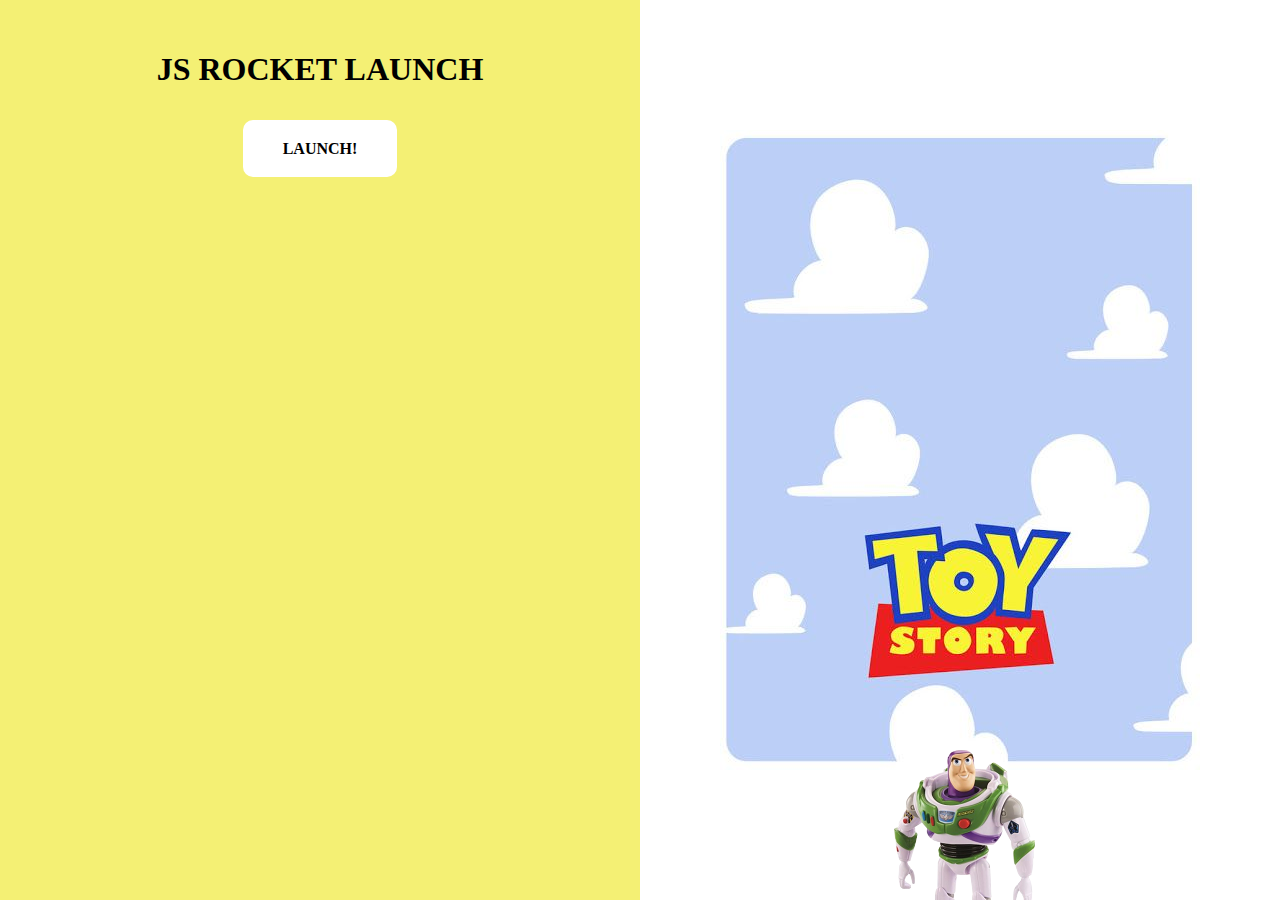
==== index.html @ 7949308b "modified the name of the htmlfile" ====
<!DOCTYPE html>
<html lang="en">
<head>
    <meta charset="UTF-8">
    <meta http-equiv="X-UA-Compatible" content="IE=edge">
    <meta name="viewport" content="width=device-width, initial-scale=1.0">
    <title>JS Rocket</title>
    <link rel="stylesheet" href="./rocket.css">
    <script type="text/javascript" src="./rocket.js"></script>
</head>
<body class="body-state1">
    <div class="flexbox">
        <div class="left">
            <div class="interface state1">
                <h1>JS Rocket Launch</h1>
                <a href="#" class="button" onclick="changeState(2)">Launch!</a>
            </div>
            <div class="interface state2">
                <h1 id="countdown">10</h1>
                <a href="#" class="button" onclick="changeState(1)">Abort Mission!</a>
            </div>
            <div class="interface state3">
                <h1>Let's Go!</h1>
            </div>
            <div class="interface state4">
                <h1>To infinity and beyond!</h1>
                <a href="#" class="button" onclick="changeState(1);">Do it again!</a>
            </div>
            <div class="interface state5">
                <h1>Oh No !!!</h1>
                <a href="#" class="button" onclick="changeState(1);">Try again!</a>
            </div>
        </div>
        <div class="right">
            <div class="rocket"></div>
            <div class= "nervous" id="nervous"></div>
        </div>
    </div>
    
</body>
</html>
---- rocket.css ----
.left{
	background-color: #F4F074;
	position: fixed;
	width: 50%;
	height:100%;
	top: 0;
	left:0;
}

.interface {
    text-align: center;
    text-transform: uppercase;
    font-weight: bold;
}

h1{
    padding: 30px 0;
}

.button {
    padding: 20px 40px;
    border-radius: 10px;
    background-color: white;
    color: black;
    text-decoration: none;
}


.nervous{
	position: absolute;
    bottom: 65%;
    left: 30%;
    background: url(./img/texte1.png) no-repeat top;
    width: 250px;
    height: 250px;
    display: none;
}

.nervous.show{
    display:block;
}


.right{
    background: url(./img/background.jpeg.jpeg) no-repeat center;
    position: fixed;
	width: 50%;
	height:100%;
	top: 0;
	right:0;
}

.rocket{
	position: absolute;
	left: 35%;
	top: 80%;
	width:200px;
	height: 270px;
	background: url('./img/buzz_1.1.png') no-repeat center;
	transition: top 10000ms;
}

body.body-state2 .rocket{
	background-image: url('./img/buzz2.png');
}

body.body-state3 .rocket, body.body-state4 .rocket{
    background-image: url('./img/buzz3.png');
}

body.body-state5 .rocket{
	background-image: url('./img/ohno.jpeg');
    top: 50%;
    left: 25%;
    width: 50%;
    
}

body.body-state1 .rocket{
	transition: none;
}

body.body-state3 .rocket, body.body-state4 .rocket{
	top: -200px;
}

.state1, .state2, .state3, .state4, .state5{
	display: none;
}

body.body-state1 .state1 {display:block;}
body.body-state2 .state2 {display:block;}
body.body-state3 .state3 {display:block;}
body.body-state4 .state4 {display:block;}
body.body-state5 .state5 {display:block;}

/*RESPONSIVE*/

@media screen and (max-width: 950px){
    .flexbox{
        display: flex;
        flex-direction: column;
    }

    .left, .right{
        width: 100%;
    }

    .left, .right{
        position: relative;
    }

    .right{
        height: 500px;
    }

    .left{
        height: 200px;
        padding-top:-10px;
        z-index: 1;
    }

    .rocket{
        top:60%;
    }
}
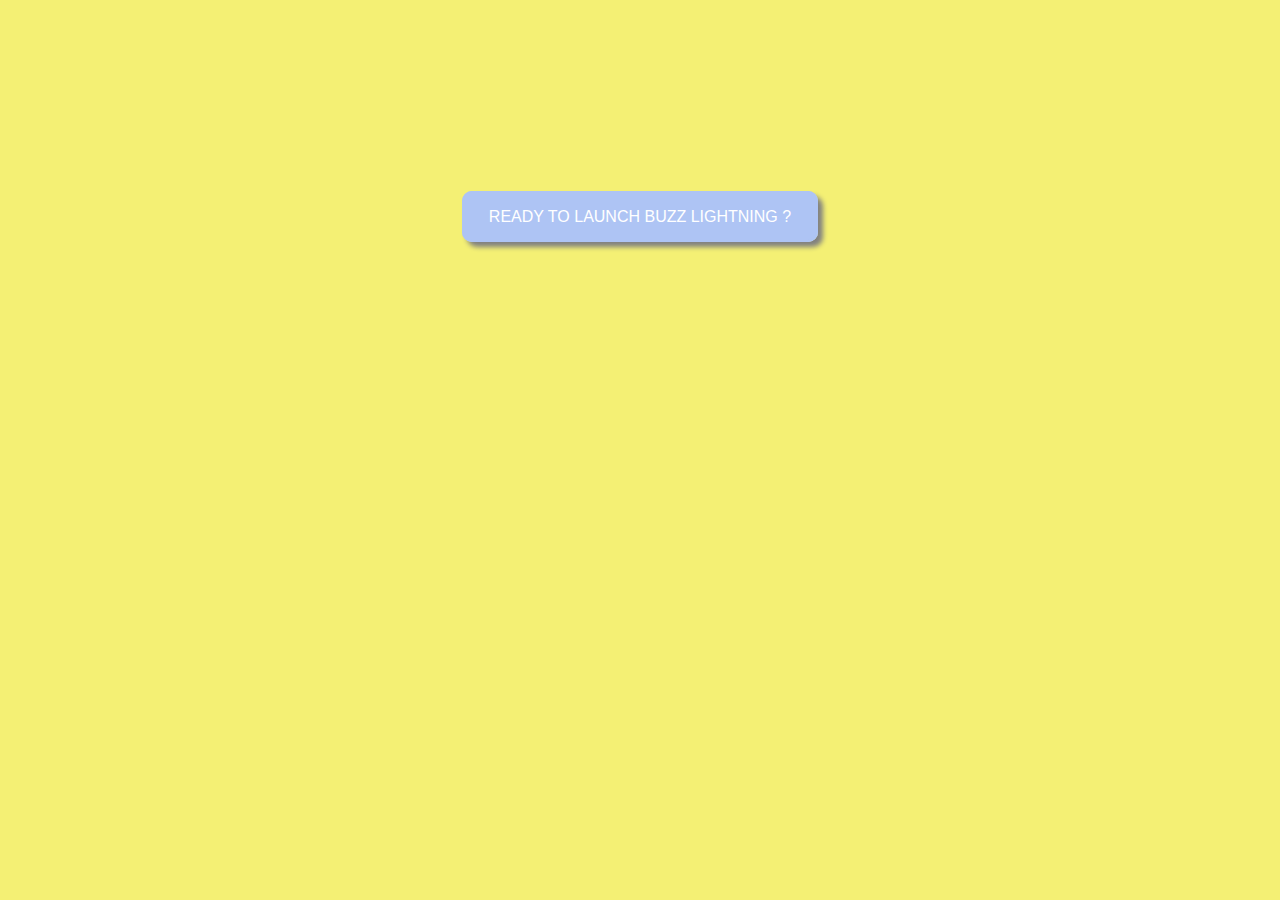
==== commit 77711a0f: "added an accept mission button" ====
--- a/index.html
+++ b/index.html
@@ -4,37 +4,12 @@
     <meta charset="UTF-8">
     <meta http-equiv="X-UA-Compatible" content="IE=edge">
     <meta name="viewport" content="width=device-width, initial-scale=1.0">
-    <title>JS Rocket</title>
-    <link rel="stylesheet" href="./rocket.css">
-    <script type="text/javascript" src="./rocket.js"></script>
+    <title>JS_Rocket</title>
+    <link rel="stylesheet" href="./index.css">
 </head>
-<body class="body-state1">
-    <div class="flexbox">
-        <div class="left">
-            <div class="interface state1">
-                <h1>JS Rocket Launch</h1>
-                <a href="#" class="button" onclick="changeState(2)">Launch!</a>
-            </div>
-            <div class="interface state2">
-                <h1 id="countdown">10</h1>
-                <a href="#" class="button" onclick="changeState(1)">Abort Mission!</a>
-            </div>
-            <div class="interface state3">
-                <h1>Let's Go!</h1>
-            </div>
-            <div class="interface state4">
-                <h1>To infinity and beyond!</h1>
-                <a href="#" class="button" onclick="changeState(1);">Do it again!</a>
-            </div>
-            <div class="interface state5">
-                <h1>Oh No !!!</h1>
-                <a href="#" class="button" onclick="changeState(1);">Try again!</a>
-            </div>
-        </div>
-        <div class="right">
-            <div class="rocket"></div>
-            <div class= "nervous" id="nervous"></div>
-        </div>
+<body>
+    <div>
+        <a href="./rocket.html">Ready to launch Buzz Lightning ? </a>
     </div>
     
 </body>
--- a/index.css
+++ b/index.css
@@ -0,0 +1,32 @@
+
+body{
+  display: flex;
+  justify-content: center;
+  background-color: #F4F074;
+  font-family:Arial, Helvetica, sans-serif
+}
+
+div{
+    margin-top: 200px;
+}
+
+a{
+    border: solid 2px rgb(174, 196, 244);
+    background-color: rgb(174, 196, 244) ;
+    border-radius: 10px;
+    padding: 15px 25px;
+    color: white;
+    text-transform: uppercase;
+    text-decoration: none;
+    box-shadow:5px 5px 5px grey;
+}
+
+a:hover{
+    color: rgb(174, 196, 244);
+    background-color: white;
+}
+
+a:active{
+    padding: 12px 25px;
+}
+
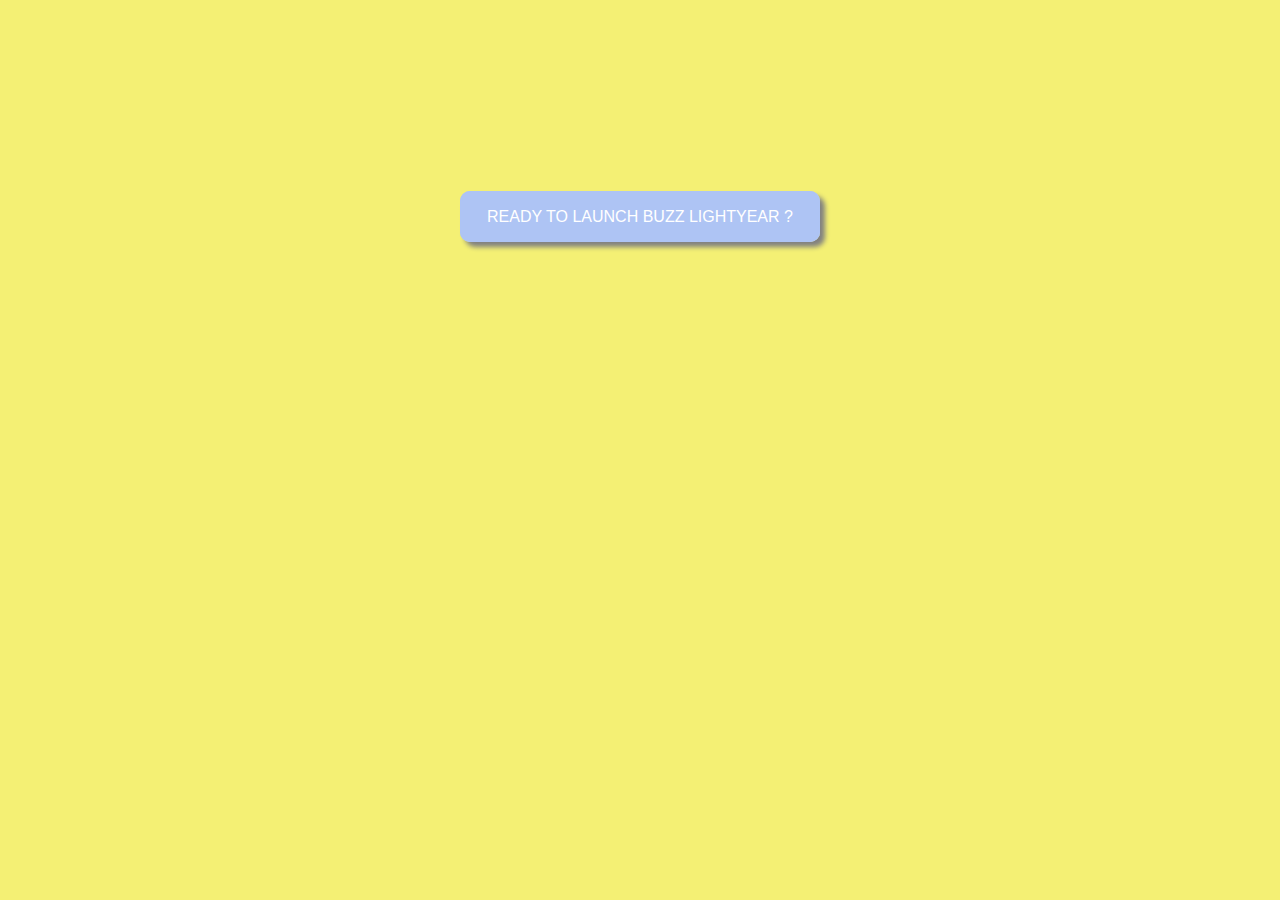
==== commit 122b31f3: "corrected the text button" ====
--- a/index.html
+++ b/index.html
@@ -9,7 +9,7 @@
 </head>
 <body>
     <div>
-        <a href="./rocket.html">Ready to launch Buzz Lightning ? </a>
+        <a href="./rocket.html">Ready to launch Buzz Lightyear ? </a>
     </div>
     
 </body>
